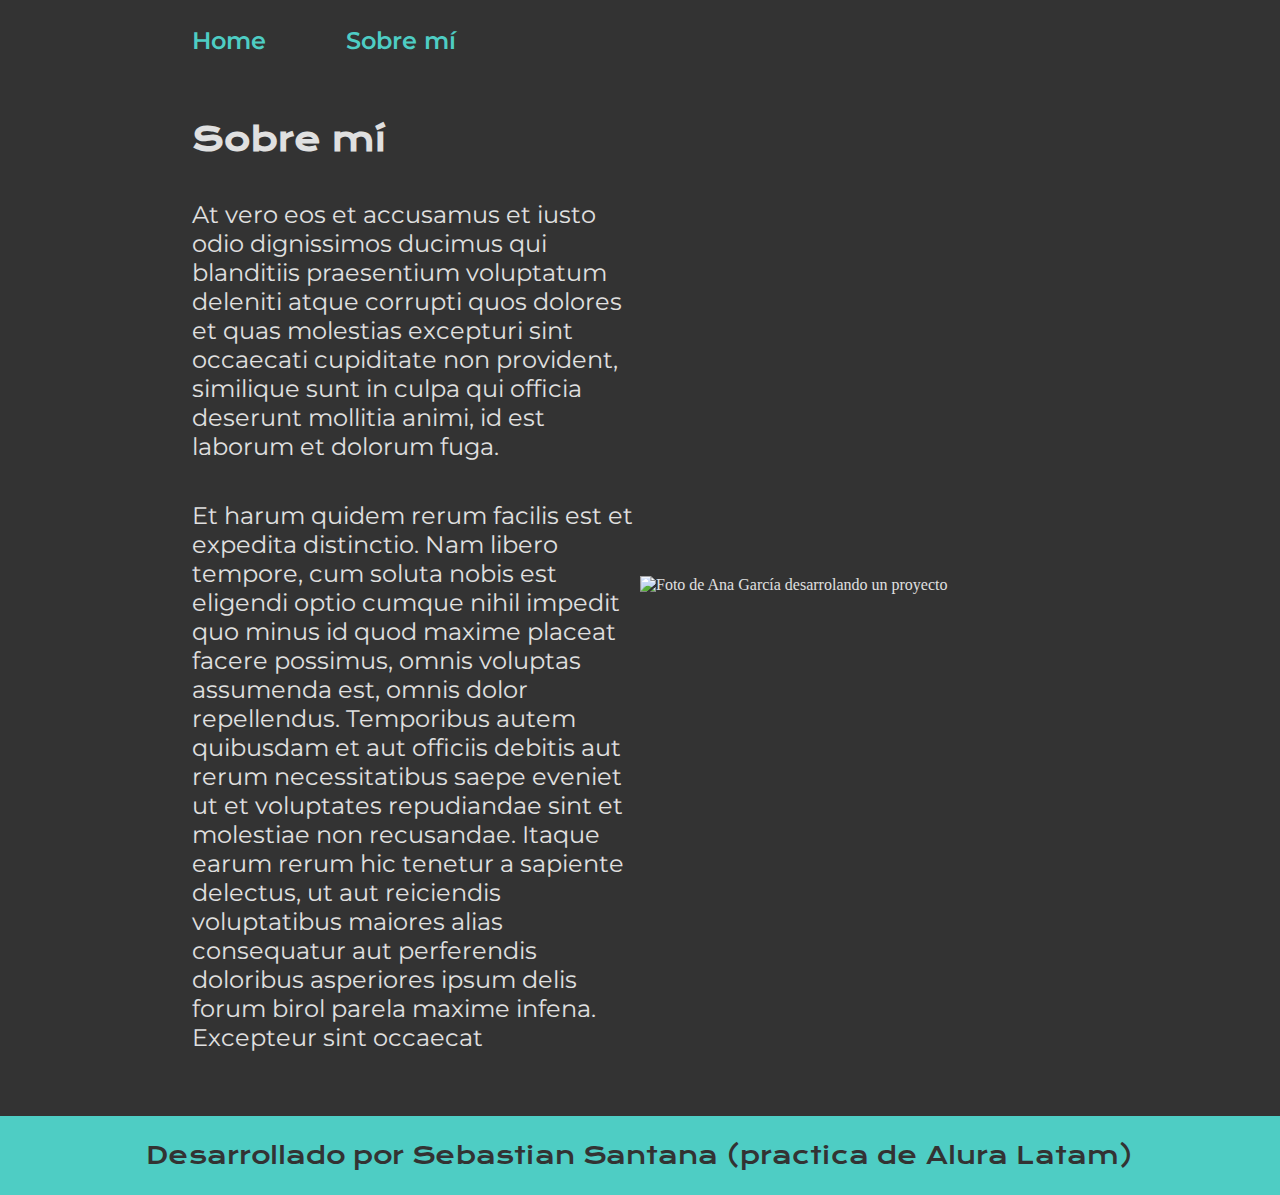
==== about.html @ 3f246162 "Creando el Proyecto" ====
<!DOCTYPE html>
<html lang="es-mx">
<head>
    <meta charset="UTF-8">
    <meta name="viewport" content="width=device-width, initial-scale=1.0">
    <title>Portafolio</title>
    <link rel="stylesheet" href="styles/style.css">

</head>
<body>
    <header class="header">
        <nav class="header__menu">
            <a class="header__menu__link" href="index.html">Home</a>
            <a class="header__menu__link" href="about.html">Sobre mí</a>
        </nav>
    </header>
    <main class="presentacion">
        <section class="presentacion__contenido">
            <h1 class="presentacion__contenido__titulo">Sobre mí</h1>
                <p class="presentacion__contenido__texto">At vero eos et accusamus et iusto odio dignissimos ducimus qui blanditiis praesentium voluptatum deleniti
                    atque corrupti quos dolores et quas molestias excepturi sint occaecati cupiditate non provident,
                    similique sunt in culpa qui officia deserunt mollitia animi, id est laborum et dolorum fuga.

                </p>
                <p class="presentacion__contenido__texto">
                    Et harum quidem rerum facilis est et expedita distinctio. Nam libero tempore, cum soluta nobis est
                    eligendi optio cumque nihil impedit quo minus id quod maxime placeat facere possimus, omnis voluptas
                    assumenda est, omnis dolor repellendus. Temporibus autem quibusdam et aut officiis debitis aut rerum
                    necessitatibus saepe eveniet ut et voluptates repudiandae sint et molestiae non recusandae. Itaque earum
                    rerum hic tenetur a sapiente delectus, ut aut reiciendis voluptatibus maiores alias consequatur aut
                    perferendis doloribus asperiores ipsum delis forum birol parela maxime infena. Excepteur sint occaecat
                </p>
               
        </section>
            <img class="presentacion__imagen" src="./assets/Imagen.png" alt="Foto de Ana García desarrolando un proyecto">
    </main>
    <footer class="footer">
        <p>Desarrollado por Sebastian Santana (practica de Alura Latam)</p>
    </footer>
    
</body>
</html>
---- styles/style.css ----
@import url('https://fonts.googleapis.com/css2?family=Krona+One&family=Montserrat:wght@400;600&display=swap');

:root {
    --color-primaria: #333333; /* Gris oscuro */
    --color-secundaria: #E0E0E0; /* Gris claro */
    --color-terciaria: #4ECDC4; /* Azul turquesa vibrante */
    --color-hover: #2A8A7A; /* Azul oscuro para hover */

    --fuente-krona: 'Krona One', sans-serif;
    --fuente-montserrat: 'Montserrat', sans-serif;
}

* {
    padding: 0;
    margin: 0;
}

body {
    box-sizing: border-box;
    background-color: var(--color-primaria);
    color: var(--color-secundaria);
}

.header {
    padding: 2% 0% 0% 15%;
}

.header__menu {
    display: flex;
    gap: 80px;
}

.header__menu__link {
    font-family: var(--fuente-montserrat);
    font-size: 1.5rem;
    font-weight: 600;
    color: var(--color-terciaria); /* Usando el nuevo color */
    text-decoration: none;
}

.presentacion {
    padding: 5% 15%;
    display: flex;
    align-items: center;
    justify-content: space-between;
}

.presentacion__contenido {
    width: 50%;
    display: flex;
    flex-direction: column;
    gap: 40px;
}

.presentacion__contenido__titulo {
    font-size: 2rem;
    font-family: var(--fuente-krona);
}

.titulo-destaque {
    color: var(--color-terciaria);
}

.presentacion__contenido__texto {
    font-size: 1.5rem;
    font-family: var(--fuente-montserrat);
}

.presentacion__enlaces {
    display: flex;
    flex-direction: column;
    justify-content: space-between;
    align-items: center;
    gap: 32px;
}

.presentacion__enlaces__subtitulo {
    font-family: var(--fuente-krona);
    font-weight: 400;
    font-size: 1.5rem;
}

.presentacion__enlaces__link {
    display: flex;
    justify-content: center;
    gap: 16px;
    border: 2px solid var(--color-terciaria);
    width: 50%;
    text-align: center;
    border-radius: 8px;
    font-size: 1.5rem;
    font-weight: 600;
    padding: 21.5px 0;
    text-decoration: none;
    color: var(--color-secundaria);
    font-family: var(--fuente-montserrat);
}

.presentacion__enlaces__link:hover {
    background-color: var(--color-hover);
}

.presentacion__imagen {
    width: 50%;
}

.footer {
    color: var(--color-primaria);
    background-color: var(--color-terciaria);
    padding: 24px;
    text-align: center;
    font-family: var(--fuente-krona);
    font-size: 1.5rem;
    font-weight: 400;
}

@media (max-width: 1200px) {
    .header {
        padding: 10%;
    }

    .header__menu {
        justify-content: center;
    }

    .presentacion {
        flex-direction: column-reverse;
        padding: 5%;
    }

    .presentacion__contenido {
        width: auto;
    }
}
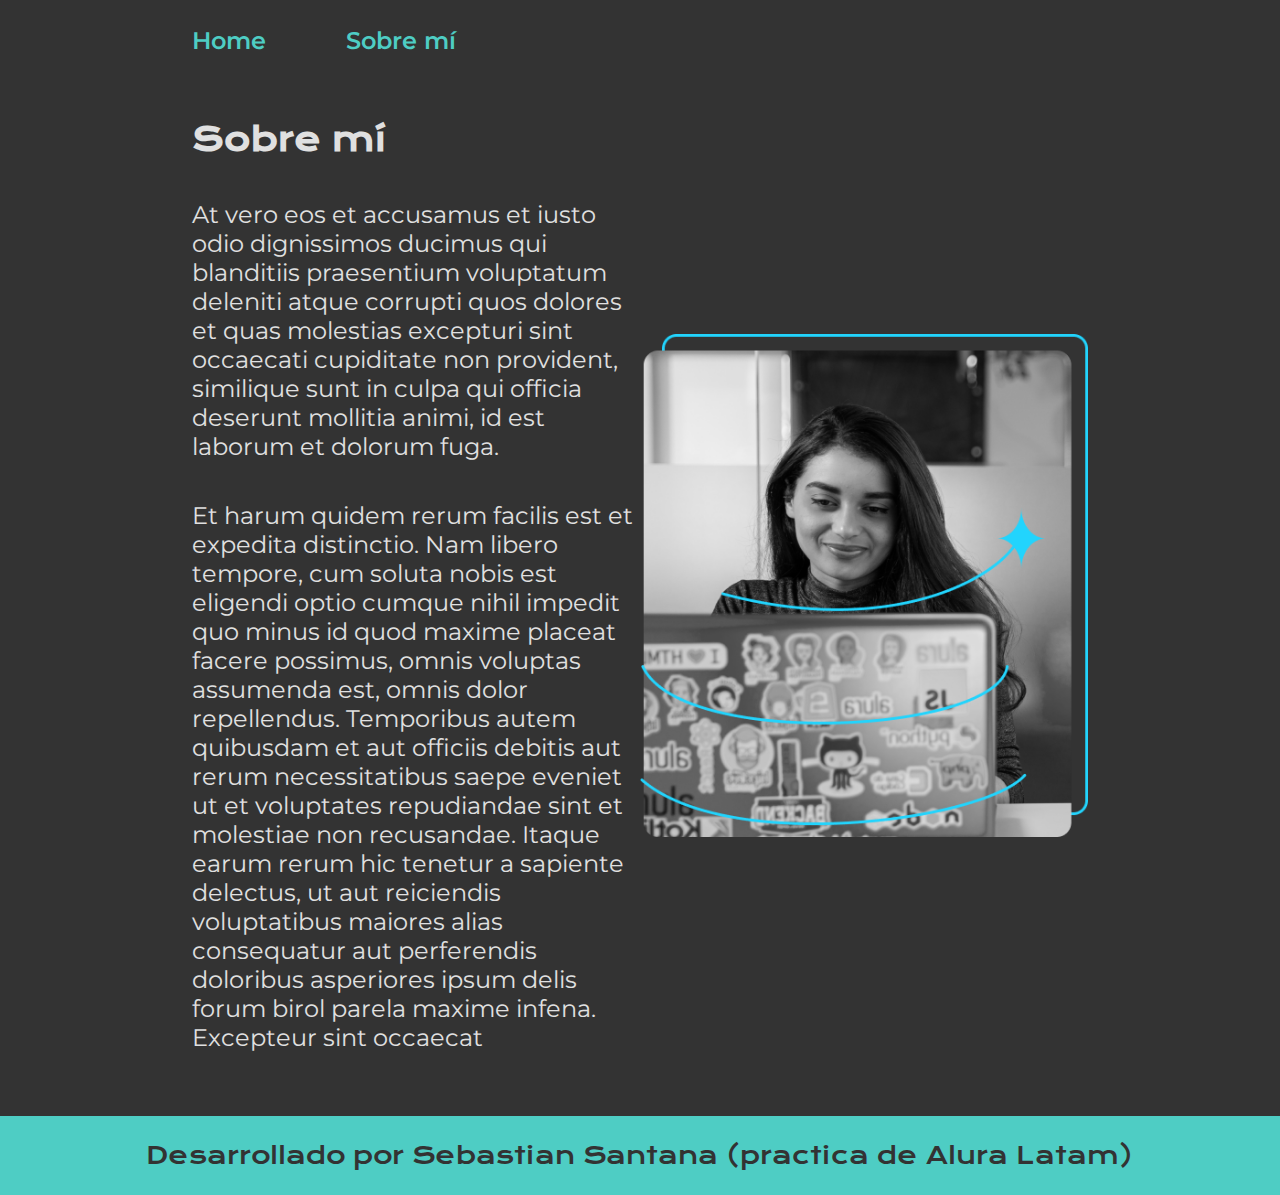
==== commit 8da5b0ac: "Update about.html" ====
--- a/about.html
+++ b/about.html
@@ -32,7 +32,7 @@
                 </p>
                
         </section>
-            <img class="presentacion__imagen" src="./assets/Imagen.png" alt="Foto de Ana García desarrolando un proyecto">
+            <img class="presentacion__imagen" src="/assets/imagen.png" alt="Foto de Ana García desarrolando un proyecto">
     </main>
     <footer class="footer">
         <p>Desarrollado por Sebastian Santana (practica de Alura Latam)</p>
